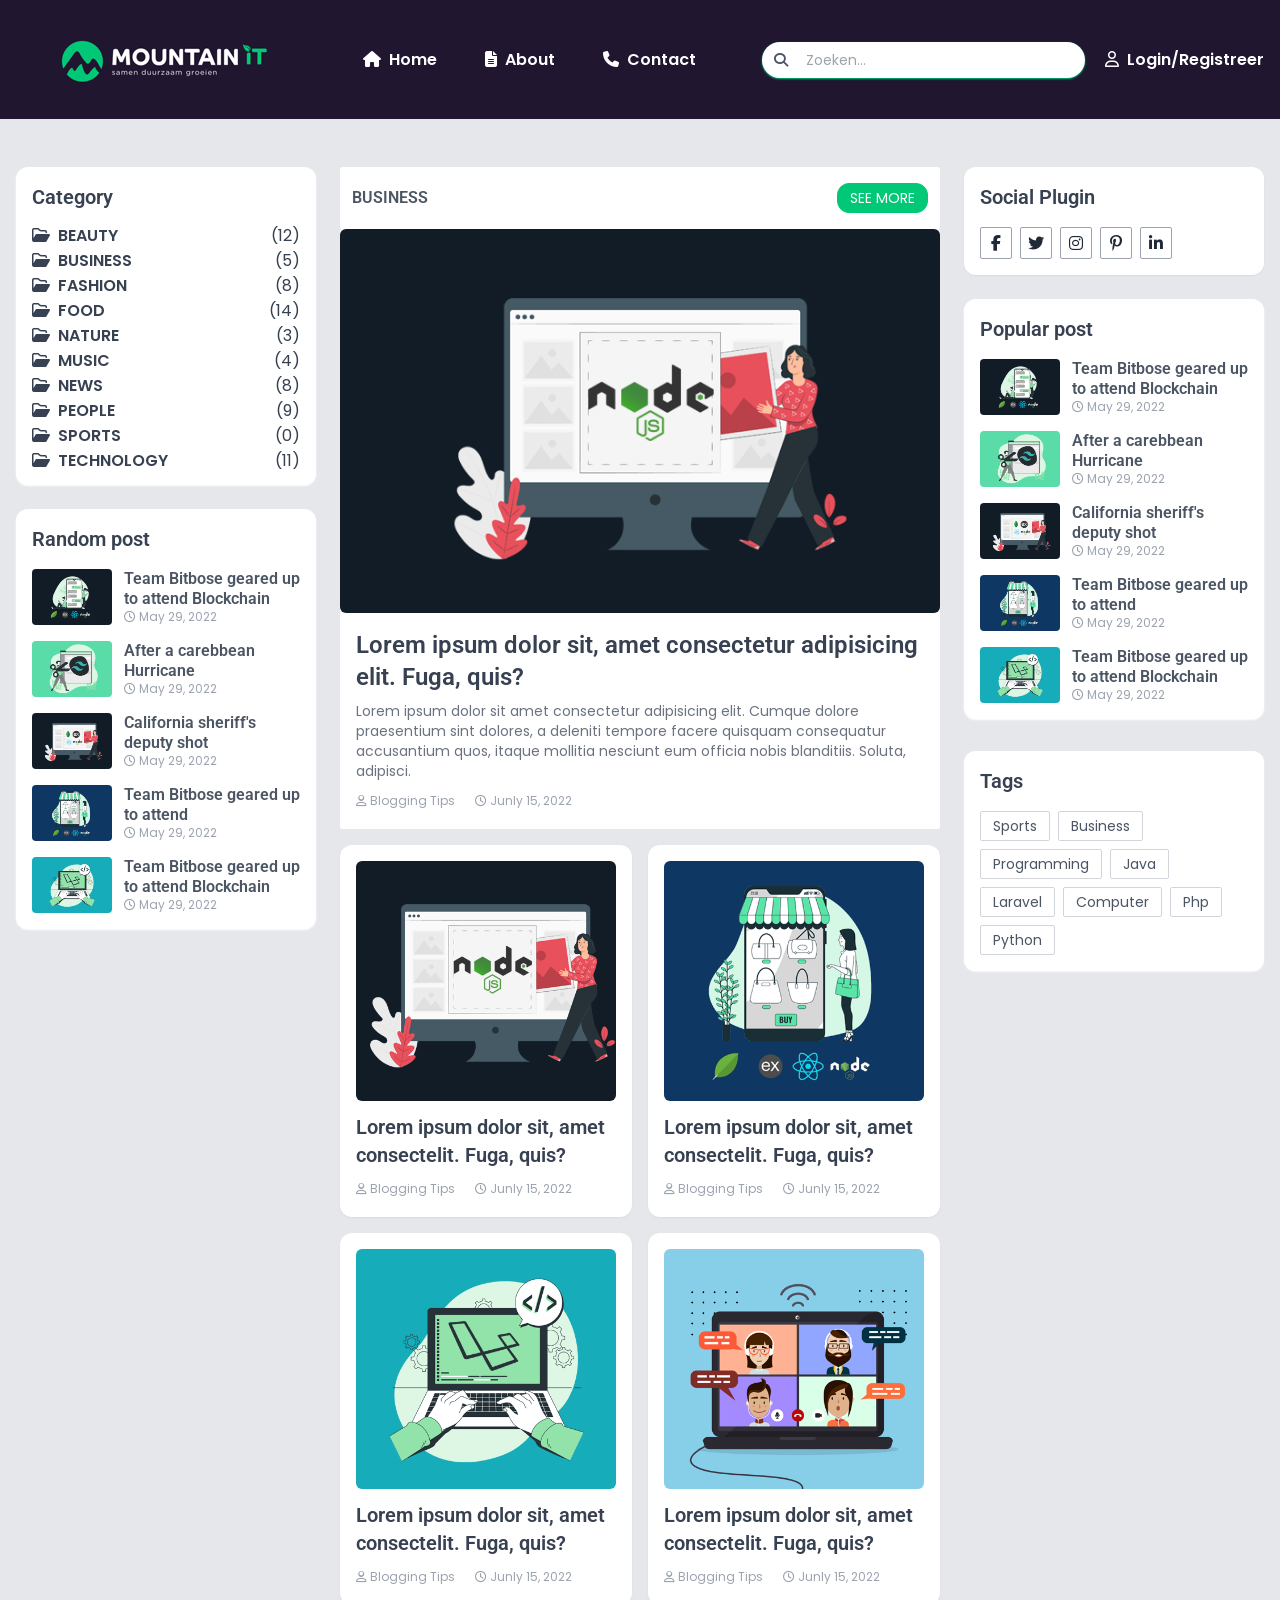
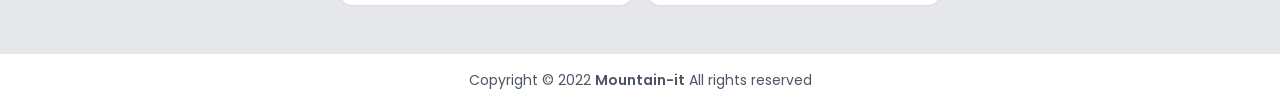
==== index.html @ e7db4b2a "test" ====
<!DOCTYPE html>
<html lang="en">
<head>
    <meta charset="UTF-8">
    <meta http-equiv="X-UA-Compatible" content="IE=edge">
    <meta name="viewport" content="width=device-width, initial-scale=1.0">
    <title>Tailwind Project </title>
    <link rel="stylesheet" href="./output/tailwind.css" />

    <link rel="stylesheet" href="https://cdnjs.cloudflare.com/ajax/libs/font-awesome/6.2.0/css/all.min.css" integrity="sha512-xh6O/CkQoPOWDdYTDqeRdPCVd1SpvCA9XXcUnZS2FmJNp1coAFzvtCN9BmamE+4aHK8yyUHUSCcJHgXloTyT2A==" crossorigin="anonymous" referrerpolicy="no-referrer" />

    <link rel="preconnect" href="https://fonts.googleapis.com">
    <link rel="preconnect" href="https://fonts.gstatic.com" crossorigin>
    <link href="https://fonts.googleapis.com/css2?family=Poppins:wght@400;600;700;900&family=Roboto:wght@400;700;900&display=swap" rel="stylesheet">

</head>
<body class="font-poppins text-gray-600 ">

    <!--start-----------Header nav bar ----------------- -->
    <nav class="bg-mountainBlack shadow-2xl shadow-slate-300">
        <div class="container mx-auto px-4 py-1 flex items-center">
            <a href="#">
                <img src="/images/dark-logo.png" alt="light-logo">
            </a>
            
            <div class="ml-12 flex">
                <a href="#" class="flex items-center font-semibold text-white text-md  hover:text-mountainGreen transition">
                    <span class="mr-2">
                        <i class="fas fa-home"></i>
                    </span>
                    Home
                </a>
            </div>

            <div class="ml-12 flex">
                <a href="#" class="flex items-center font-semibold text-white text-md  hover:text-mountainGreen transition">
                    <span class="mr-2">
                        <i class="fas fa-file-alt "></i>
                    </span>
                    About
                </a>
            </div>

            <div class="ml-12 mr-12 flex">
                <a href="#" class="flex items-center font-semibold text-white text-md  hover:text-mountainGreen transition">
                    <span class="mr-2">
                        <i class="fas fa-phone"></i>
                    </span>
                    Contact
                </a>
            </div>
        

            <div class="relative ml-auto ">
                <span class="absolute left-3 top-2 text-sm text-gray-600 ">
                    <i class="fas fa-search"></i>
                </span>
                <input type="text" placeholder="Zoeken..." class="block w-full rounded-3xl pl-11 pr-2 py-2 focus:outline-none bg-gray-20 text-sm text-gray-600 shadow-sm  shadow-mountainGreen"/>
            </div>


            <div class="ml-5">

                <a href="#" class="flex item-center font-semibold text-md text-white hover:text-mountainGreen transition ">

                    <span class="mr-2 ">
                        <i class="far fa-user">

                        </i>
                    </span>
                    Login/Registreer
                </a>
            </div>


        </div>
    </nav>
    <!--end-----------Header nav bar ----------------- -->

<div class="py-12 bg-gray-200">
    <div class="container mx-auto px-4 flex ">
        <div class="lg:w-3/12 w-full mt-8 lg:mt-0">
            <div class="bg-white shadow-sm shadow-white rounded-xl p-4  ">
                <h3 class="text-xl font-semibold text-gray-700 font-roboto">
                    Category
                </h3>

                <!-- Start category sidebar -->
                <div class="text-gray-700 space-y-2 mt-4">
                    <a href="#" class="flex items-center font-semibold leading-4 hover:text-mountainGreen transition uppercase ">
                        <span class="mr-2">
                            <i class="far fa-folder-open"></i>
                        </span>
                        <span>Beauty</span>
                        <span class="font-normal ml-auto">(12)</span>
                    </a>

                    <a href="#" class="flex items-center font-semibold leading-4 hover:text-mountainGreen transition uppercase ">
                        <span class="mr-2">
                            <i class="far fa-folder-open"></i>
                        </span>
                        <span>Business</span>
                        <span class="font-normal ml-auto">(5)</span>
                    </a>

                    <a href="#" class="flex items-center font-semibold leading-4 hover:text-mountainGreen transition uppercase ">
                        <span class="mr-2">
                            <i class="far fa-folder-open"></i>
                        </span>
                        <span>Fashion</span>
                        <span class="font-normal ml-auto">(8)</span>
                    </a>

                    <a href="#" class="flex items-center font-semibold leading-4 hover:text-mountainGreen transition uppercase ">
                        <span class="mr-2">
                            <i class="far fa-folder-open"></i>
                        </span>
                        <span>Food</span>
                        <span class="font-normal ml-auto">(14)</span>
                    </a>

                    <a href="#" class="flex items-center font-semibold leading-4 hover:text-mountainGreen transition uppercase ">
                        <span class="mr-2">
                            <i class="far fa-folder-open"></i>
                        </span>
                        <span>Nature</span>
                        <span class="font-normal ml-auto">(3)</span>
                    </a>

                    <a href="#" class="flex items-center font-semibold leading-4 hover:text-mountainGreen transition uppercase ">
                        <span class="mr-2">
                            <i class="far fa-folder-open"></i>
                        </span>
                        <span>Music</span>
                        <span class="font-normal ml-auto">(4)</span>
                    </a>

                    <a href="#" class="flex items-center font-semibold leading-4 hover:text-mountainGreen transition uppercase ">
                        <span class="mr-2">
                            <i class="far fa-folder-open"></i>
                        </span>
                        <span>News</span>
                        <span class="font-normal ml-auto">(8)</span>
                    </a>

                    <a href="#" class="flex items-center font-semibold leading-4 hover:text-mountainGreen transition uppercase ">
                        <span class="mr-2">
                            <i class="far fa-folder-open"></i>
                        </span>
                        <span>People</span>
                        <span class="font-normal ml-auto">(9)</span>
                    </a>

                    <a href="#" class="flex items-center font-semibold leading-4 hover:text-mountainGreen transition uppercase ">
                        <span class="mr-2">
                            <i class="far fa-folder-open"></i>
                        </span>
                        <span>Sports</span>
                        <span class="font-normal ml-auto">(0)</span>
                    </a>
                    
                    <a href="#" class="flex items-center font-semibold leading-4 hover:text-mountainGreen transition uppercase ">
                        <span class="mr-2">
                            <i class="far fa-folder-open"></i>
                        </span>
                        <span>Technology</span>
                        <span class="font-normal ml-auto">(11)</span>
                    </a>

                </div>
               <!-- End category sidebar -->

            </div>

            <!-- Start random post -->
            <div class="bg-white shadow-sm shadow-white rounded-xl p-4 mt-6 ">
                <h3 class="text-xl font-semibold text-gray-700 font-roboto">
                    Random post
                </h3>

                <div class="mt-4">
                    <a href="#" class="flex group mt-4 ">
                        <div class="flex-shrink-0">
                            <img src="./images/pic1.png" class="h-14 w-20 rounded object-cover hover:brightness-200">
                        </div>
                        <div class="flex-grow pl-3 ">
                            <h5 class="text-md leading-5 block font-roboto font-semibold transition group-hover:text-mountainGreen">
                                Team Bitbose geared up to attend Blockchain
                            </h5>
                            <div class="flex text-gray-400 text-sm items-center">

                                <span class="mr-1 text-xs">
                                    <i class="far fa-clock"></i>
                                    May 29, 2022

                                </span>
                            </div>

                        </div>
                    </a>

                    <a href="#" class="flex group mt-4 ">
                        <div class="flex-shrink-0">
                            <img src="./images/pic2.png" class="h-14 w-20 rounded object-cover hover:brightness-200">
                        </div>
                        <div class="flex-grow pl-3 ">
                            <h5 class="text-md leading-5 block font-roboto font-semibold transition group-hover:text-mountainGreen">
                                After a carebbean Hurricane
                            </h5>
                            <div class="flex text-gray-400 text-sm items-center">

                                <span class="mr-1 text-xs">
                                    <i class="far fa-clock"></i>
                                    May 29, 2022

                                </span>
                            </div>

                        </div>
                    </a>

                    <a href="#" class="flex group mt-4 ">
                        <div class="flex-shrink-0">
                            <img src="./images/pic3.png" class="h-14 w-20 rounded object-cover hover:brightness-200">
                        </div>
                        <div class="flex-grow pl-3 ">
                            <h5 class="text-md leading-5 block font-roboto font-semibold transition group-hover:text-mountainGreen">
                                California sheriff's deputy shot
                            </h5>
                            <div class="flex text-gray-400 text-sm items-center">

                                <span class="mr-1 text-xs">
                                    <i class="far fa-clock"></i>
                                    May 29, 2022

                                </span>
                            </div>

                        </div>
                    </a>

                    <a href="#" class="flex group mt-4 ">
                        <div class="flex-shrink-0">
                            <img src="./images/pic4.png" class="h-14 w-20 rounded object-cover hover:brightness-200">
                        </div>
                        <div class="flex-grow pl-3 ">
                            <h5 class="text-md leading-5 block font-roboto font-semibold transition group-hover:text-mountainGreen">
                                Team Bitbose geared up to attend
                            </h5>
                            <div class="flex text-gray-400 text-sm items-center">

                                <span class="mr-1 text-xs">
                                    <i class="far fa-clock"></i>
                                    May 29, 2022

                                </span>
                            </div>

                        </div>
                    </a>

                    <a href="#" class="flex group mt-4 ">
                        <div class="flex-shrink-0">
                            <img src="./images/pic5.png" class="h-14 w-20 rounded object-cover hover:brightness-200">
                        </div>
                        <div class="flex-grow pl-3 ">
                            <h5 class="text-md leading-5 block font-roboto font-semibold transition group-hover:text-mountainGreen">
                                Team Bitbose geared up to attend Blockchain
                            </h5>
                            <div class="flex text-gray-400 text-sm items-center">

                                <span class="mr-1 text-xs">
                                    <i class="far fa-clock"></i>
                                    May 29, 2022

                                </span>
                            </div>

                        </div>
                    </a>
                </div>



            </div>
            <!-- End random post -->

        </div>

        <div class="xl:w-6/12 lg:w-9/12 w-full xl:ml-6 lg:mr-6">

            <div class="flex bg-white px-3 py-4 justify-between items-center rounded-sm">
                <h5 class=" text-base uppercase font-semibold font-roboto">Business</h5>

                <a href="#" class="text-white py-1 px-3 rounded-xl uppercase text-sm bg-mountainGreen border border-mountainGreen hover:text-mountainGreen hover:bg-transparent transition">
                    See more 
                </a>
            </div>

              <!-- -------------------start main blog post----------------- -->
        <div class="rounded-sm overflow-hidden bg-white shadwo-sm">
            <a href="/view.html" class="block rounded-md overflow-hidden ">
                <img src="./images/pic7.png" class="w-full h-96 object-cover transform hover:scale-110 transition duration-500">
            </a>


            <div class="p-4 pb-5 ">
                <a href="/view.html">
                    <h2 class="block text-2xl font-semibold text-gray-700 hover:text-mountainGreen transition font-roboto">
                        Lorem ipsum dolor sit, amet consectetur adipisicing elit. Fuga, quis?
                    </h2>
                </a>

                <p class="text-gray-500 text-sm mt-2">
                    Lorem ipsum dolor sit amet consectetur adipisicing elit. Cumque dolore praesentium sint dolores, a deleniti tempore facere quisquam consequatur accusantium quos, itaque mollitia nesciunt eum officia nobis blanditiis. Soluta, adipisci.
                </p>

                <div class="mt-3 flex space-x-4">

                    <div class="flex text-gray-400 text-sm items-center">
                        <span class="mr-1 text-xs">
                            <i class="far fa-user"></i>
                            Blogging Tips
                        </span>

                    </div>


                    <div class="flex text-gray-400 text-sm items-center">
                        <span class="mr-1 text-xs">
                            <i class="far fa-clock"></i>
                            Junly 15, 2022
                        </span>

                    </div>
                </div>

            </div>

        </div>
        <!-- -------------------end main blog post----------------- -->
<!-- -------------------start all post----------------- -->


<div class="grid grid-cols-1 md:grid-cols-2 gap-4 mt-4">
    <div class="rounded-xl bg-white p-4 pb-5 shadow-sm">
        <a href="#" class="block rounded-md overflow-hidden ">
            <img src="./images/pic7.png" class="w-full h-60 object-cover transform hover:scale-110 transition duration-500">
        </a>
        <div class="mt-3">
            <h2 class="block text-xl font-semibold text-gray-700 hover:text-mountainGreen transition font-roboto">
                Lorem ipsum dolor sit, amet consectelit. Fuga, quis?
            </h2>

            <div class="mt-3 flex space-x-4">

                <div class="flex text-gray-400 text-sm items-center">
                    <span class="mr-1 text-xs">
                        <i class="far fa-user"></i>
                        Blogging Tips
                    </span>

                </div>


                <div class="flex text-gray-400 text-sm items-center">
                    <span class="mr-1 text-xs">
                        <i class="far fa-clock"></i>
                        Junly 15, 2022
                    </span>

                </div>
            </div>

        </div>

    </div>
    <div class="rounded-xl bg-white p-4 pb-5 shadow-sm">
        <a href="#" class="block rounded-md overflow-hidden ">
            <img src="./images/pic4.png" class="w-full h-60 object-cover transform hover:scale-110 transition duration-500">
        </a>
        <div class="mt-3">
            <h2 class="block text-xl font-semibold text-gray-700 hover:text-mountainGreen transition font-roboto">
                Lorem ipsum dolor sit, amet consectelit. Fuga, quis?
            </h2>

            <div class="mt-3 flex space-x-4">

                <div class="flex text-gray-400 text-sm items-center">
                    <span class="mr-1 text-xs">
                        <i class="far fa-user"></i>
                        Blogging Tips
                    </span>

                </div>


                <div class="flex text-gray-400 text-sm items-center">
                    <span class="mr-1 text-xs">
                        <i class="far fa-clock"></i>
                        Junly 15, 2022
                    </span>

                </div>
            </div>

        </div>

    </div>
    <div class="rounded-xl bg-white p-4 pb-5 shadow-sm">
        <a href="#" class="block rounded-md overflow-hidden ">
            <img src="./images/pic5.png" class="w-full h-60 object-cover transform hover:scale-110 transition duration-500">
        </a>
        <div class="mt-3">
            <h2 class="block text-xl font-semibold text-gray-700 hover:text-mountainGreen transition font-roboto">
                Lorem ipsum dolor sit, amet consectelit. Fuga, quis?
            </h2>

            <div class="mt-3 flex space-x-4">

                <div class="flex text-gray-400 text-sm items-center">
                    <span class="mr-1 text-xs">
                        <i class="far fa-user"></i>
                        Blogging Tips
                    </span>

                </div>


                <div class="flex text-gray-400 text-sm items-center">
                    <span class="mr-1 text-xs">
                        <i class="far fa-clock"></i>
                        Junly 15, 2022
                    </span>

                </div>
            </div>

        </div>

    </div>
    <div class="rounded-xl bg-white p-4 pb-5 shadow-sm">
        <a href="#" class="block rounded-md overflow-hidden ">
            <img src="./images/pic6.png" class="w-full h-60 object-cover transform hover:scale-110 transition duration-500">
        </a>
        <div class="mt-3">
            <h2 class="block text-xl font-semibold text-gray-700 hover:text-mountainGreen transition font-roboto">
                Lorem ipsum dolor sit, amet consectelit. Fuga, quis?
            </h2>

            <div class="mt-3 flex space-x-4">

                <div class="flex text-gray-400 text-sm items-center">
                    <span class="mr-1 text-xs">
                        <i class="far fa-user"></i>
                        Blogging Tips
                    </span>

                </div>


                <div class="flex text-gray-400 text-sm items-center">
                    <span class="mr-1 text-xs">
                        <i class="far fa-clock"></i>
                        Junly 15, 2022
                    </span>

                </div>
            </div>

        </div>

    </div>
    
</div>
<!-- -------------------end all post----------------- -->
        </div>

        
        <div class="lg:w-3/12 w-full mt-8 lg:mt-0">
                <!--start social Plugin ----------------- -->

            <div class="w-full bg-white shadow-sm rounded-xl p-4">
                <h3 class="text-xl font-semibold text-gray-700 font-roboto">
                    Social Plugin
                </h3>
                <div class="flex gap-2 mt-4">
                    <a href="#" class=" w-8 h-8 rounded-sm flex items-center justify-center border border-gray-400 text-base text-gray-800">

                        <i class="fab fa-facebook-f">

                        </i>
                    </a>
                    <a href="#" class=" w-8 h-8 rounded-sm flex items-center justify-center border border-gray-400 text-base text-gray-800">

                        <i class="fab fa-twitter">

                        </i>
                    </a>
                    <a href="#" class=" w-8 h-8 rounded-sm flex items-center justify-center border border-gray-400 text-base text-gray-800">

                        <i class="fab fa-instagram">

                        </i>
                    </a>
                    <a href="#" class=" w-8 h-8 rounded-sm flex items-center justify-center border border-gray-400 text-base text-gray-800">

                        <i class="fab fa-pinterest-p">

                        </i>
                    </a>
                    <a href="#" class=" w-8 h-8 rounded-sm flex items-center justify-center border border-gray-400 text-base text-gray-800">

                        <i class="fab fa-linkedin-in">

                        </i>
                    </a>

                </div>

            </div>
    <!-------------end social Plugin ----------------- -->
    
     <!-------------start popular post ----------------- -->

<div class="bg-white shadow-sm shadow-white rounded-xl p-4 mt-6 ">
        <h3 class="text-xl font-semibold text-gray-700 font-roboto">
            Popular post
        </h3>

        <div class="mt-4">
            <a href="#" class="flex group mt-4 ">
                <div class="flex-shrink-0">
                    <img src="./images/pic1.png" class="h-14 w-20 rounded object-cover hover:brightness-200">
                </div>
                <div class="flex-grow pl-3 ">
                    <h5 class="text-md leading-5 block font-roboto font-semibold transition group-hover:text-mountainGreen">
                        Team Bitbose geared up to attend Blockchain
                    </h5>
                    <div class="flex text-gray-400 text-sm items-center">

                        <span class="mr-1 text-xs">
                            <i class="far fa-clock"></i>
                            May 29, 2022

                        </span>
                    </div>

                </div>
            </a>

            <a href="#" class="flex group mt-4 ">
                <div class="flex-shrink-0">
                    <img src="./images/pic2.png" class="h-14 w-20 rounded object-cover hover:brightness-200">
                </div>
                <div class="flex-grow pl-3 ">
                    <h5 class="text-md leading-5 block font-roboto font-semibold transition group-hover:text-mountainGreen">
                        After a carebbean Hurricane
                    </h5>
                    <div class="flex text-gray-400 text-sm items-center">

                        <span class="mr-1 text-xs">
                            <i class="far fa-clock"></i>
                            May 29, 2022

                        </span>
                    </div>

                </div>
            </a>

            <a href="#" class="flex group mt-4 ">
                <div class="flex-shrink-0">
                    <img src="./images/pic3.png" class="h-14 w-20 rounded object-cover hover:brightness-200">
                </div>
                <div class="flex-grow pl-3 ">
                    <h5 class="text-md leading-5 block font-roboto font-semibold transition group-hover:text-mountainGreen">
                        California sheriff's deputy shot
                    </h5>
                    <div class="flex text-gray-400 text-sm items-center">

                        <span class="mr-1 text-xs">
                            <i class="far fa-clock"></i>
                            May 29, 2022

                        </span>
                    </div>

                </div>
            </a>

            <a href="#" class="flex group mt-4 ">
                <div class="flex-shrink-0">
                    <img src="./images/pic4.png" class="h-14 w-20 rounded object-cover hover:brightness-200">
                </div>
                <div class="flex-grow pl-3 ">
                    <h5 class="text-md leading-5 block font-roboto font-semibold transition group-hover:text-mountainGreen">
                        Team Bitbose geared up to attend
                    </h5>
                    <div class="flex text-gray-400 text-sm items-center">

                        <span class="mr-1 text-xs">
                            <i class="far fa-clock"></i>
                            May 29, 2022

                        </span>
                    </div>

                </div>
            </a>

            <a href="#" class="flex group mt-4 ">
                <div class="flex-shrink-0">
                    <img src="./images/pic5.png" class="h-14 w-20 rounded object-cover hover:brightness-200">
                </div>
                <div class="flex-grow pl-3 ">
                    <h5 class="text-md leading-5 block font-roboto font-semibold transition group-hover:text-mountainGreen">
                        Team Bitbose geared up to attend Blockchain
                    </h5>
                    <div class="flex text-gray-400 text-sm items-center">

                        <span class="mr-1 text-xs">
                            <i class="far fa-clock"></i>
                            May 29, 2022

                        </span>
                    </div>

                </div>
            </a>
        </div>



    </div>

      <!-----------end popular post ----------------- -->

      <!-----------start Tags ----------------- -->

      <div class="w-full bg-white shadow-sm rounded-xl p4 mt-8">
        <div class="bg-white shadow-sm shadow-white rounded-xl p-4 mt-6 ">
            <h3 class="text-xl font-semibold text-gray-700 font-roboto">
                Tags
            </h3>
    
            <div class="flex item-center flex-wrap gap-2 mt-4">
                <a href="#" class="px-3 py-1 text-sm border border-gray-300 rounded-sm transition hover:bg-mountainGreen hover:text-white  ">
                    Sports
                </a>
                <a href="#" class="px-3 py-1 text-sm border border-gray-300 rounded-sm transition hover:bg-mountainGreen hover:text-white  ">
                    Business
                </a>
                <a href="#" class="px-3 py-1 text-sm border border-gray-300 rounded-sm transition hover:bg-mountainGreen hover:text-white  ">
                    Programming
                </a>
                <a href="#" class="px-3 py-1 text-sm border border-gray-300 rounded-sm transition hover:bg-mountainGreen hover:text-white  ">
                    Java
                </a>
                <a href="#" class="px-3 py-1 text-sm border border-gray-300 rounded-sm transition hover:bg-mountainGreen hover:text-white  ">
                    Laravel
                </a>
                <a href="#" class="px-3 py-1 text-sm border border-gray-300 rounded-sm transition hover:bg-mountainGreen hover:text-white  ">
                    Computer
                </a>
                <a href="#" class="px-3 py-1 text-sm border border-gray-300 rounded-sm transition hover:bg-mountainGreen hover:text-white  ">
                    Php
                </a>
                <a href="#" class="px-3 py-1 text-sm border border-gray-300 rounded-sm transition hover:bg-mountainGreen hover:text-white  ">
                    Python
                </a>

            </div>
            
    
    
    
        </div>
      </div>
      <!-----------end Tags----------------- -->

        </div>
    </div>
</div>


<footer class="border-t py-4">
    <p class="text-sm text-center"> Copyright © 2022 
        <span class="font-semibold">Mountain-it</span>
       All rights reserved
    </p>

</footer>




</body>
</html>
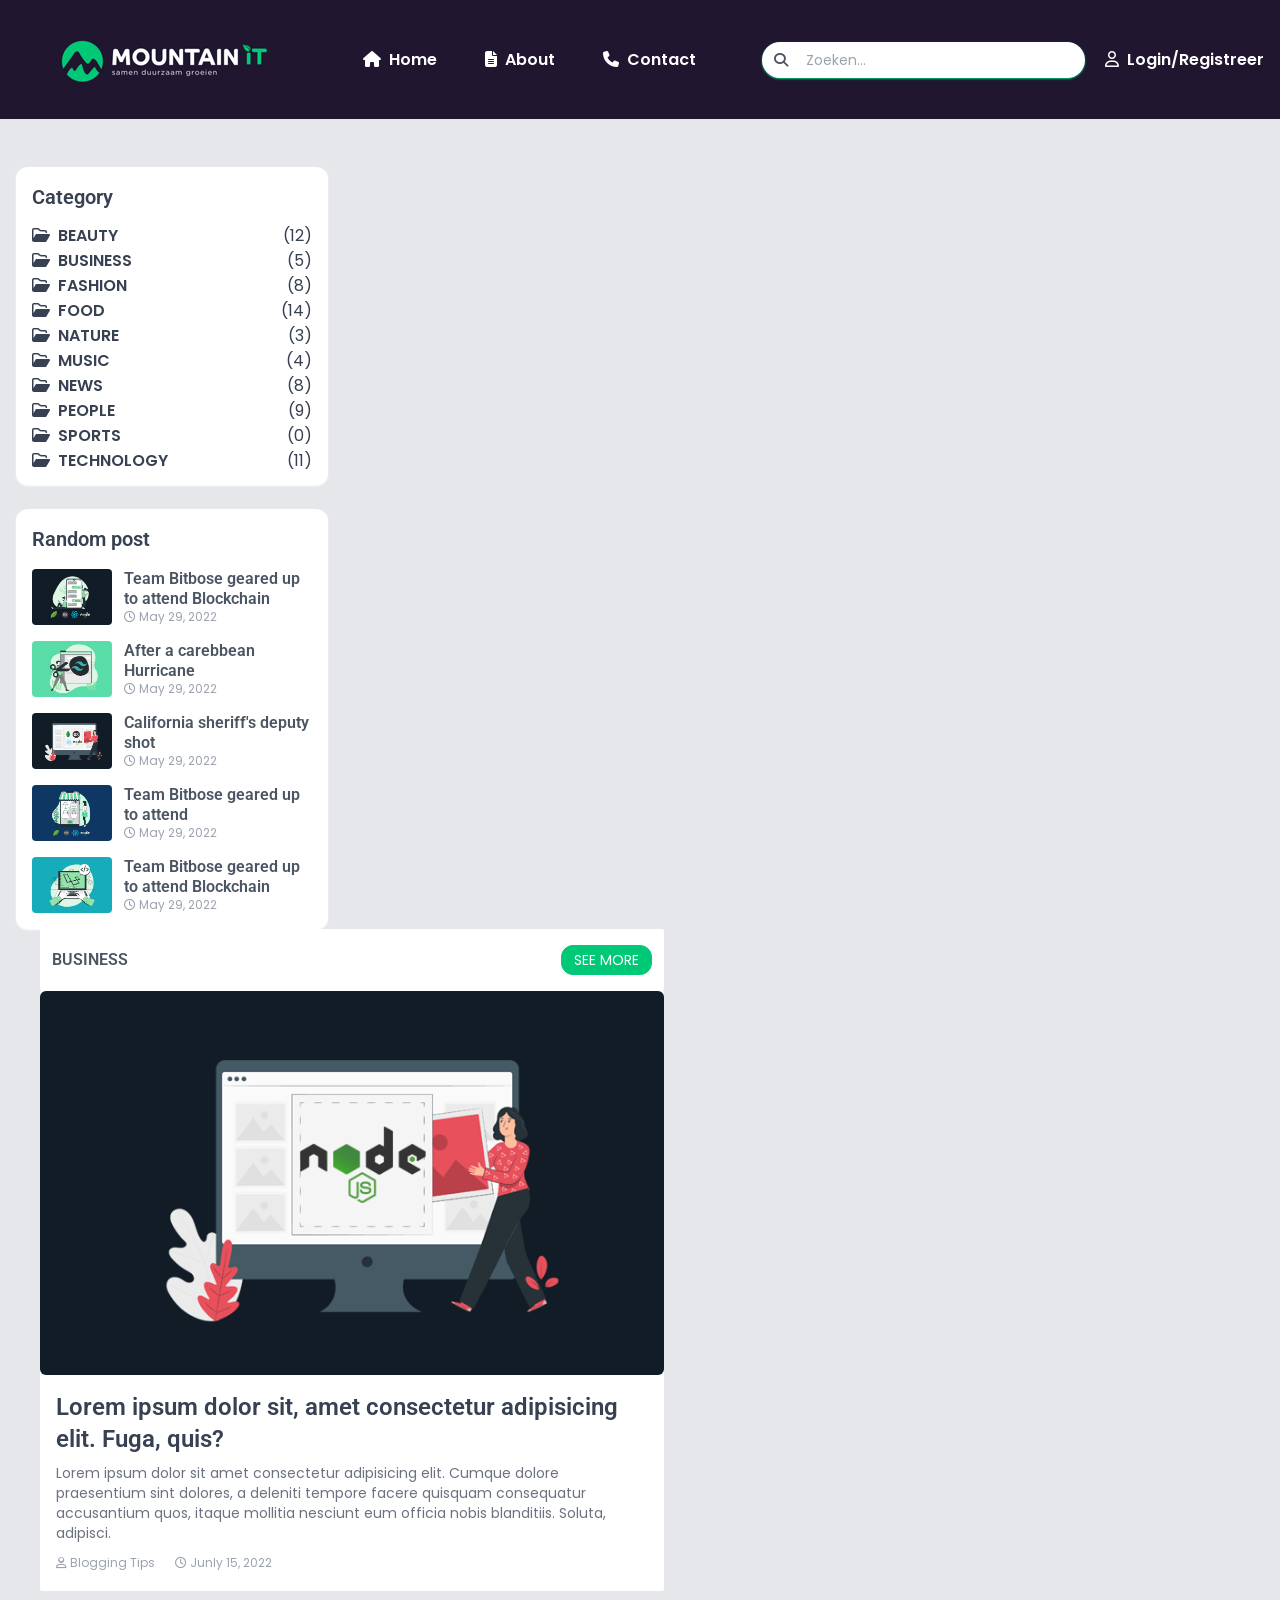
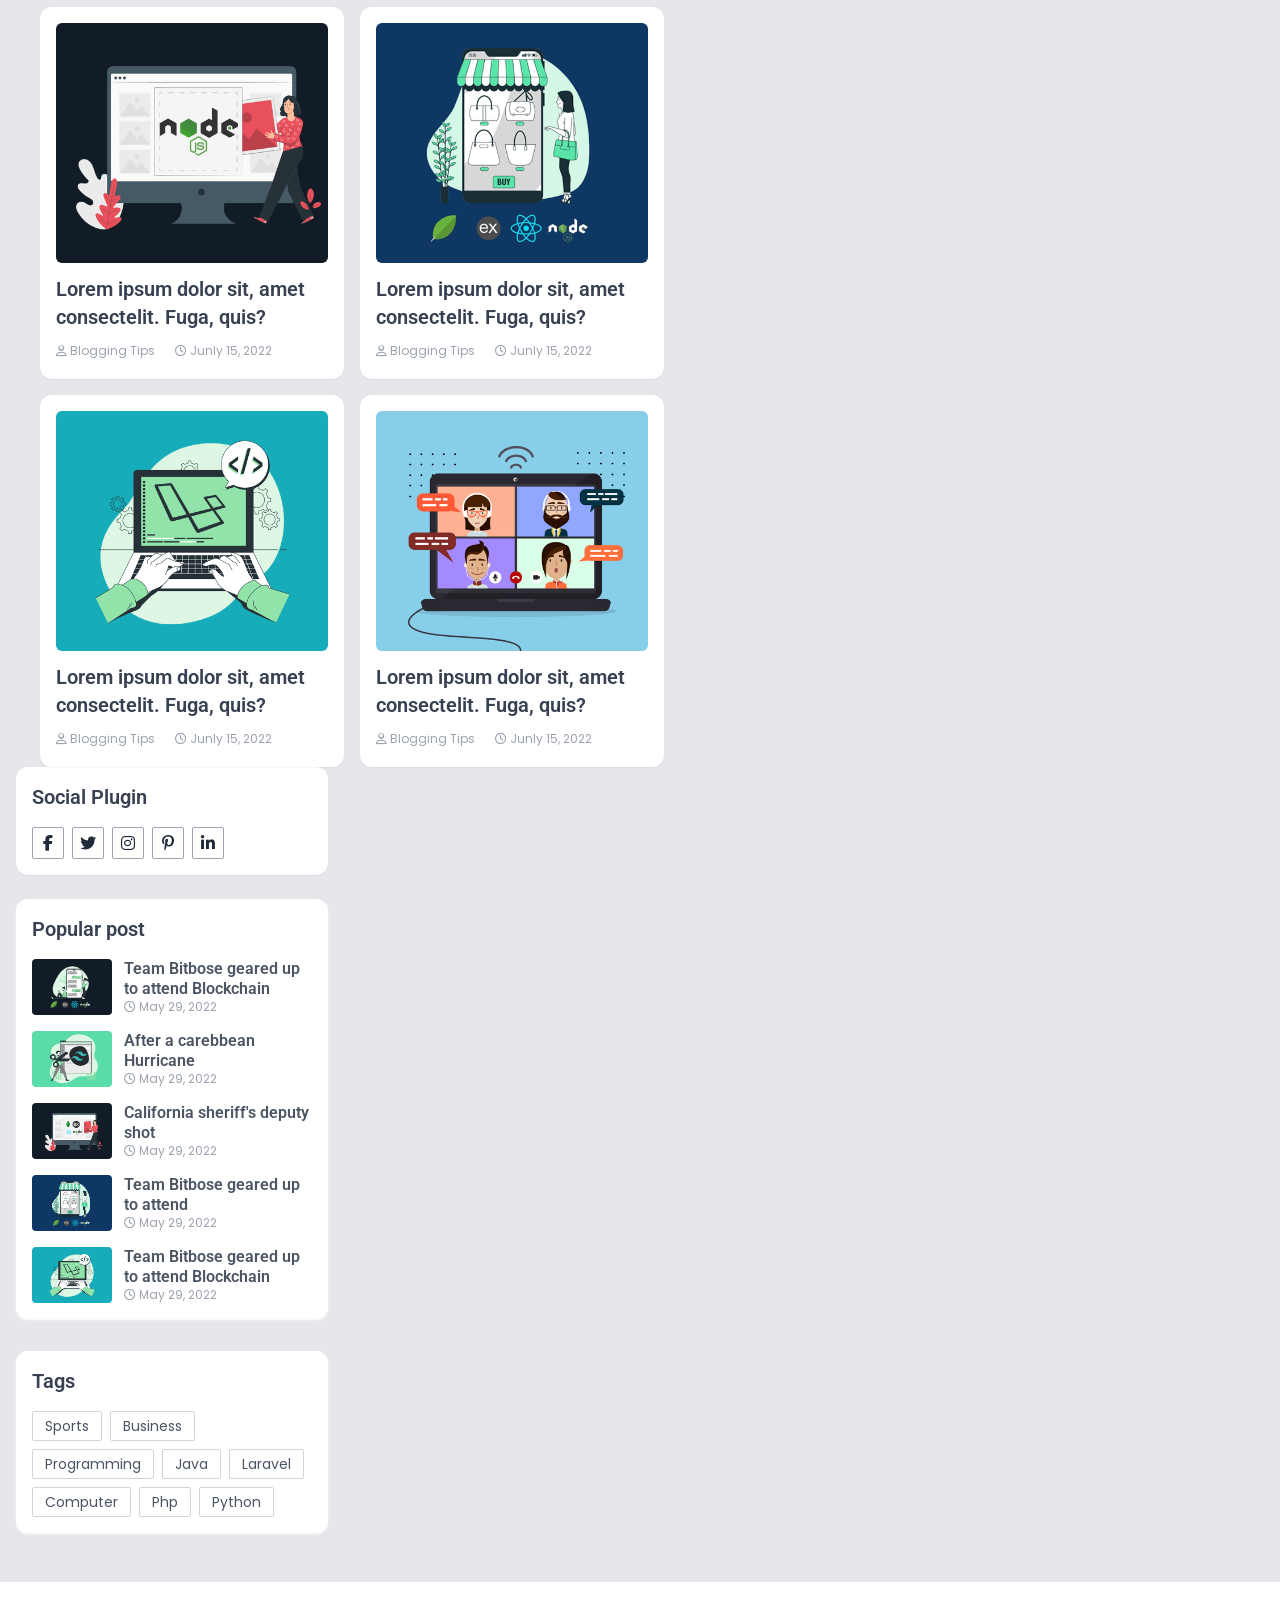
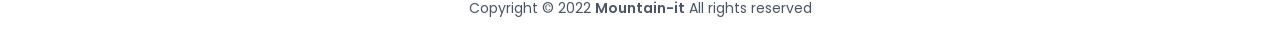
==== commit 9f7a0e69: "61.Setup Mobile Responsive Part 1" ====
--- a/index.html
+++ b/index.html
@@ -20,7 +20,7 @@
     <nav class="bg-mountainBlack shadow-2xl shadow-slate-300">
         <div class="container mx-auto px-4 py-1 flex items-center">
             <a href="#">
-                <img src="/images/dark-logo.png" alt="light-logo">
+                <img src="./images/dark-logo.png" alt="dark-logo">
             </a>
             
             <div class="ml-12 flex">
@@ -72,14 +72,18 @@
                 </a>
             </div>
 
+            <div class="text-xl text-white cursor-pointer ml-4 xl:hidden block hover:text-mountainGreen transition ">
+                <i class="fas fa-bars"></i>
+
+            </div>
 
         </div>
     </nav>
-    <!--end-----------Header nav bar ----------------- -->
+    <!--end---Header nav bar ----------------- -->
 
 <div class="py-12 bg-gray-200">
-    <div class="container mx-auto px-4 flex ">
-        <div class="lg:w-3/12 w-full mt-8 lg:mt-0">
+    <div class="container mx-auto px-4 flex-wrap lg:flex-nowrap ">
+        <div class="lg:w-3/12 hidden xl:block">
             <div class="bg-white shadow-sm shadow-white rounded-xl p-4  ">
                 <h3 class="text-xl font-semibold text-gray-700 font-roboto">
                     Category
@@ -299,13 +303,13 @@
 
               <!-- -------------------start main blog post----------------- -->
         <div class="rounded-sm overflow-hidden bg-white shadwo-sm">
-            <a href="/view.html" class="block rounded-md overflow-hidden ">
+            <a href="./view.html" class="block rounded-md overflow-hidden ">
                 <img src="./images/pic7.png" class="w-full h-96 object-cover transform hover:scale-110 transition duration-500">
             </a>
 
 
             <div class="p-4 pb-5 ">
-                <a href="/view.html">
+                <a href="./view.html">
                     <h2 class="block text-2xl font-semibold text-gray-700 hover:text-mountainGreen transition font-roboto">
                         Lorem ipsum dolor sit, amet consectetur adipisicing elit. Fuga, quis?
                     </h2>
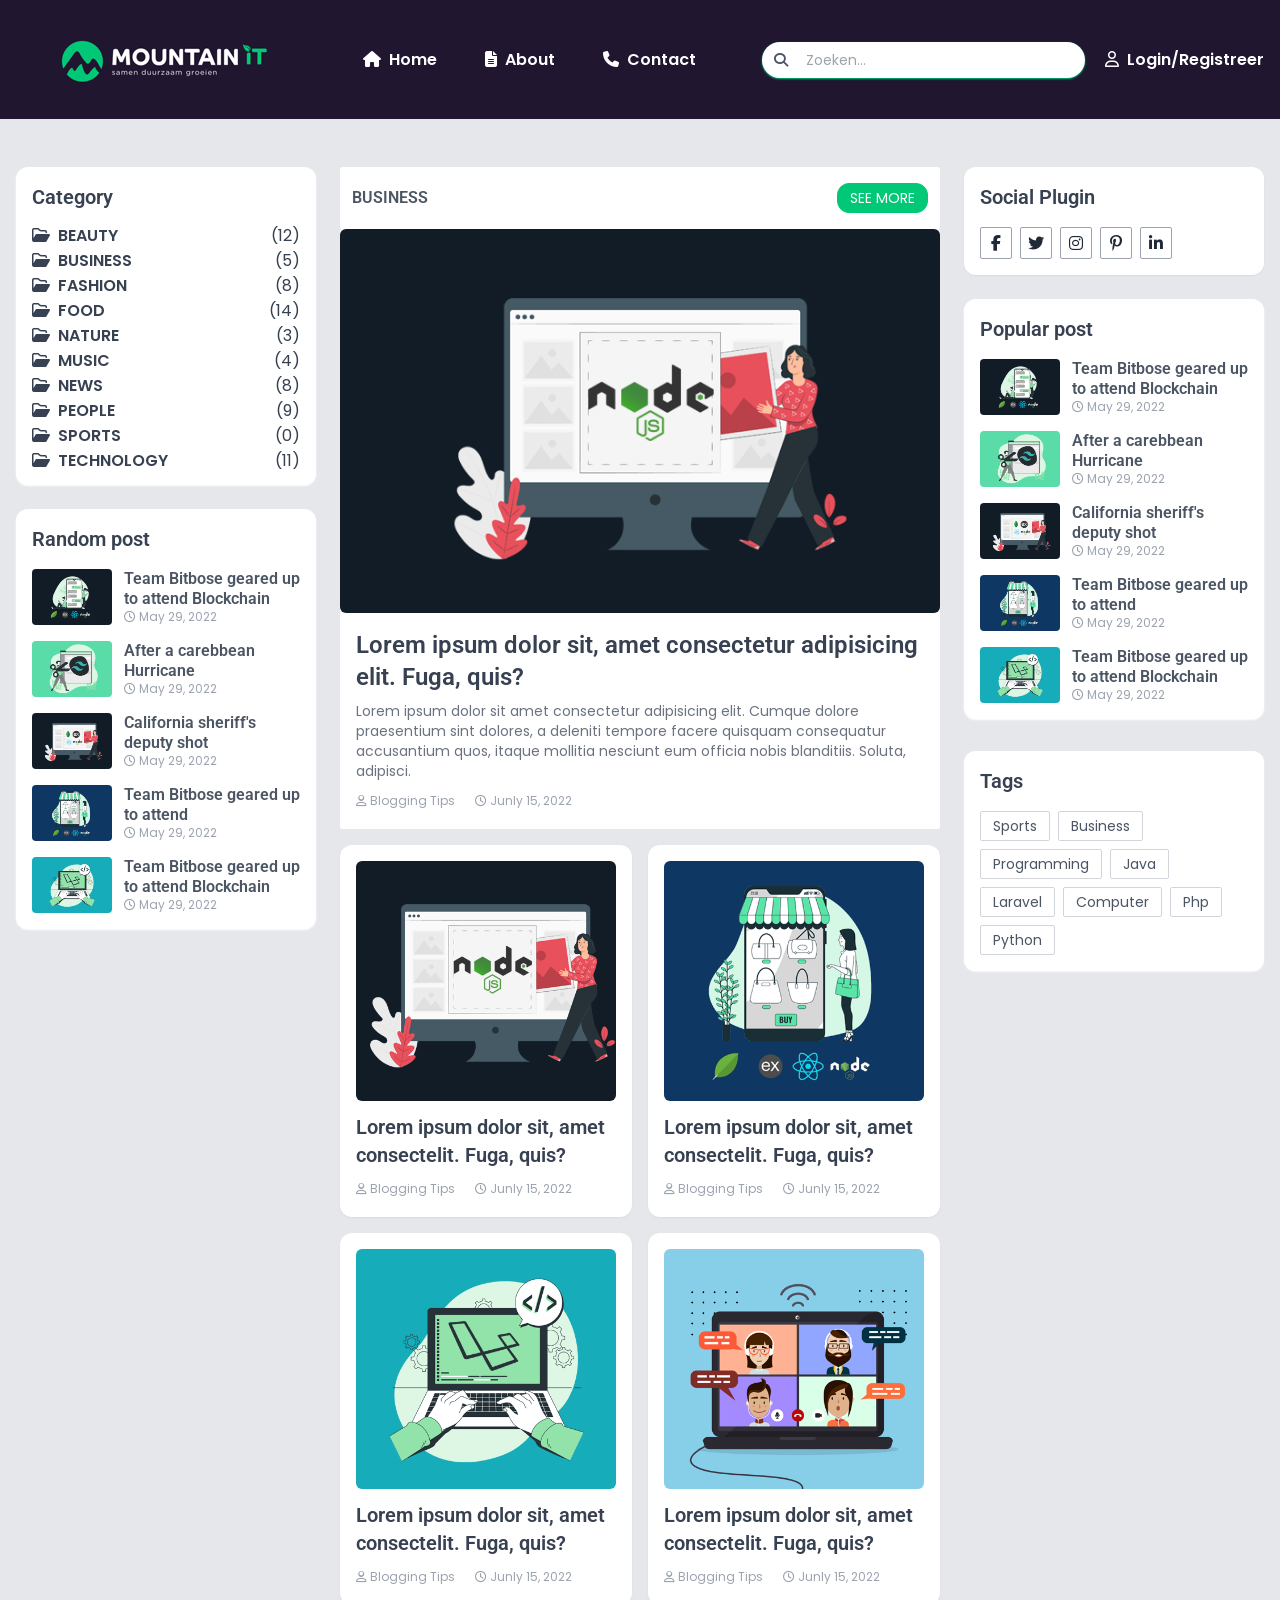
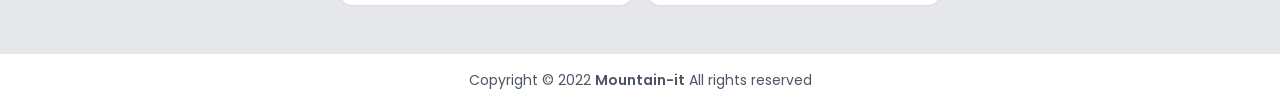
==== commit 64565735: "62.Setup Mobile Responsive Part 2" ====
--- a/index.html
+++ b/index.html
@@ -23,7 +23,7 @@
                 <img src="./images/dark-logo.png" alt="dark-logo">
             </a>
             
-            <div class="ml-12 flex">
+            <div class="ml-12 lg:flex space-x-5 hidden ">
                 <a href="#" class="flex items-center font-semibold text-white text-md  hover:text-mountainGreen transition">
                     <span class="mr-2">
                         <i class="fas fa-home"></i>
@@ -32,7 +32,7 @@
                 </a>
             </div>
 
-            <div class="ml-12 flex">
+            <div class="ml-12 lg:flex space-x-5 hidden ">
                 <a href="#" class="flex items-center font-semibold text-white text-md  hover:text-mountainGreen transition">
                     <span class="mr-2">
                         <i class="fas fa-file-alt "></i>
@@ -41,7 +41,7 @@
                 </a>
             </div>
 
-            <div class="ml-12 mr-12 flex">
+            <div class="ml-12 mr-12 lg:flex space-x-5 hidden ">
                 <a href="#" class="flex items-center font-semibold text-white text-md  hover:text-mountainGreen transition">
                     <span class="mr-2">
                         <i class="fas fa-phone"></i>
@@ -51,7 +51,7 @@
             </div>
         
 
-            <div class="relative ml-auto ">
+            <div class="relative ml-auto hidden lg:block ">
                 <span class="absolute left-3 top-2 text-sm text-gray-600 ">
                     <i class="fas fa-search"></i>
                 </span>
@@ -72,7 +72,7 @@
                 </a>
             </div>
 
-            <div class="text-xl text-white cursor-pointer ml-4 xl:hidden block hover:text-mountainGreen transition ">
+            <div class="text-xl text-white cursor-pointer ml-4 xl:hidden block hover:text-mountainGreen transition " id="open_sidebar"> 
                 <i class="fas fa-bars"></i>
 
             </div>
@@ -82,7 +82,7 @@
     <!--end---Header nav bar ----------------- -->
 
 <div class="py-12 bg-gray-200">
-    <div class="container mx-auto px-4 flex-wrap lg:flex-nowrap ">
+    <div class="container mx-auto px-4 flex flex-wrap lg:flex-nowrap ">
         <div class="lg:w-3/12 hidden xl:block">
             <div class="bg-white shadow-sm shadow-white rounded-xl p-4  ">
                 <h3 class="text-xl font-semibold text-gray-700 font-roboto">
@@ -480,7 +480,6 @@
 <!-- -------------------end all post----------------- -->
         </div>
 
-        
         <div class="lg:w-3/12 w-full mt-8 lg:mt-0">
                 <!--start social Plugin ----------------- -->
 
@@ -687,8 +686,14 @@
     </div>
 </div>
 
-
-<footer class="border-t py-4">
+      <!-----------Start Mobile Menu---------------- -->
+      <div class="fixed w-full h-full bg-black bg-opacity-25 left-0 top-0 opacity-0 invisible transition-all duration-500 xl:hidden" id="sidebar_wrapper">
+        <div class="fixed top-0 w-72 h-full bg-white shadow-sm flex flex-col transition duration-500 -left-80 " id="sidebar">
+            <p> asdfsdf</p>
+        </div>
+      </div>
+      <!-----------End Mobile Menu--------------- -->
+      <footer class="border-t py-4">
     <p class="text-sm text-center"> Copyright © 2022 
         <span class="font-semibold">Mountain-it</span>
        All rights reserved
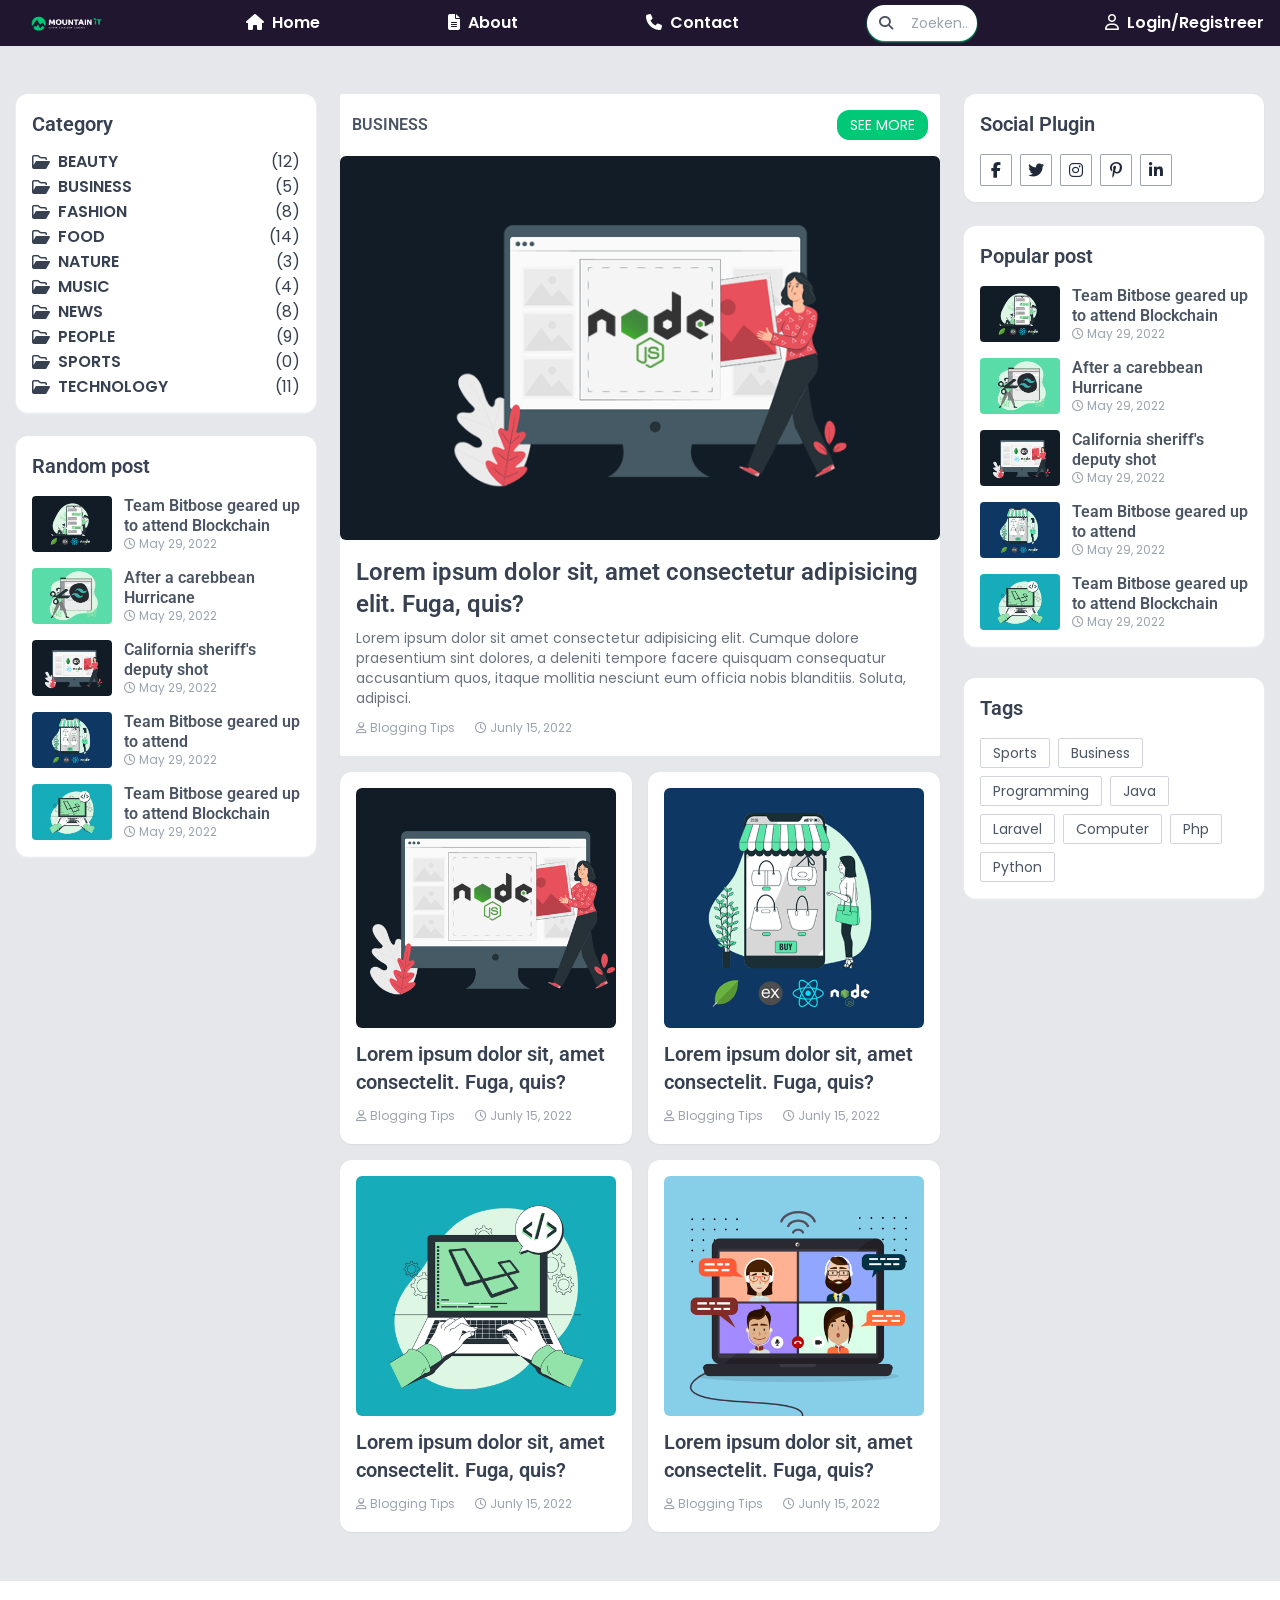
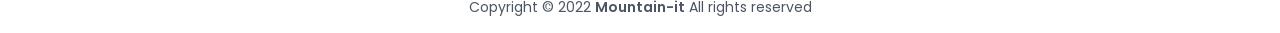
==== commit 00a1b827: "63.Setup Mobile Responsive Part 3" ====
--- a/index.html
+++ b/index.html
@@ -18,7 +18,7 @@
 
     <!--start-----------Header nav bar ----------------- -->
     <nav class="bg-mountainBlack shadow-2xl shadow-slate-300">
-        <div class="container mx-auto px-4 py-1 flex items-center">
+        <div class="container mx-auto px-4 py-1 flex items-center md:space-x-32">
             <a href="#">
                 <img src="./images/dark-logo.png" alt="dark-logo">
             </a>
@@ -688,7 +688,7 @@
 
       <!-----------Start Mobile Menu---------------- -->
       <div class="fixed w-full h-full bg-black bg-opacity-25 left-0 top-0 opacity-0 invisible transition-all duration-500 xl:hidden" id="sidebar_wrapper">
-        <div class="fixed top-0 w-72 h-full bg-white shadow-sm flex flex-col transition duration-500 -left-80 " id="sidebar">
+        <div class="fixed top-0 w-72 h-full bg-white shadow-sm flex flex-col transition-all duration-500 -left-80 " id="sidebar">
             <p> asdfsdf</p>
         </div>
       </div>
@@ -702,6 +702,26 @@
 </footer>
 
 
+<script>
+    document.querySelector('#open_sidebar').addEventListener('click', function() {
+        document.querySelector('#sidebar').classList.remove('-left-80')
+        document.querySelector('#sidebar').classList.add('left-0')
+        document.querySelector('#sidebar_wrapper').classList.remove('opacity-0')
+        document.querySelector('#sidebar_wrapper').classList.remove('invisible')
+
+        
+    })
+    document.body.addEventListener('click', function(e) {
+        if(e.target.id === 'sidebar_wrapper') {
+            document.querySelector('#sidebar').classList.add('-left-80')
+        document.querySelector('#sidebar').classList.remove('left-0')
+        document.querySelector('#sidebar_wrapper').classList.add('opacity-0')
+        document.querySelector('#sidebar_wrapper').classList.add('invisible')
+        }
+    })
+</script>
+
+
 
 
 </body>
